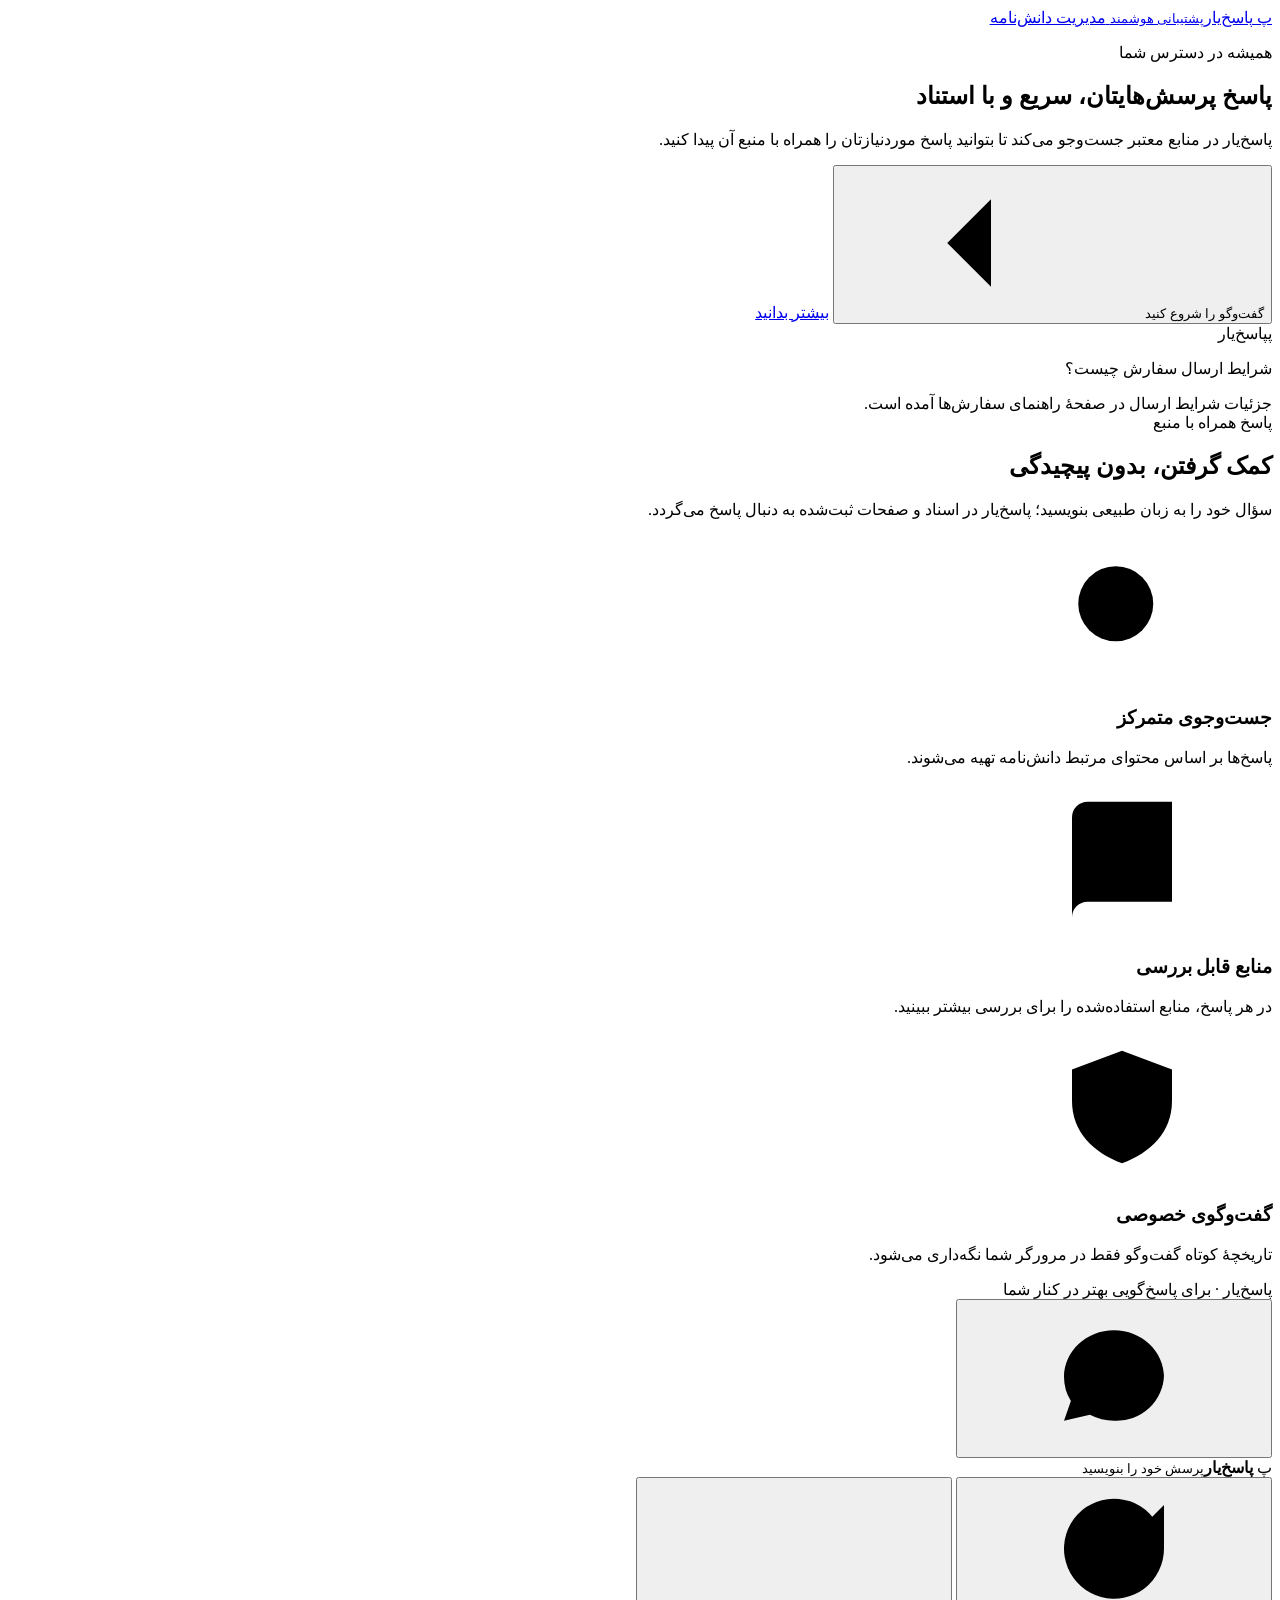
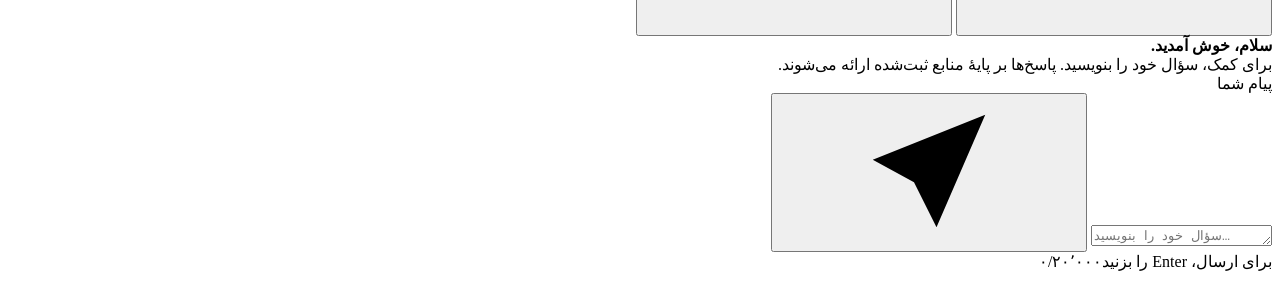
==== app/static/index.html @ f73def3a "Build customer support RAG MVP with GPT and multilingual embeddings" ====
<!doctype html>
<html lang="fa" dir="rtl">
<head>
  <meta charset="utf-8">
  <meta name="viewport" content="width=device-width, initial-scale=1">
  <meta name="theme-color" content="#13795b">
  <meta name="description" content="پاسخ‌گویی سریع و دقیق به پرسش‌های شما">
  <title>پاسخ‌یار | پشتیبانی هوشمند</title>
  <link rel="icon" href="./static/favicon.svg" type="image/svg+xml">
  <link rel="stylesheet" href="./static/styles.css">
</head>
<body>
  <div class="site-shell">
    <header class="site-header">
      <a class="brand" href="/" aria-label="صفحهٔ اصلی پاسخ‌یار">
        <span class="brand-mark" aria-hidden="true">پ</span>
        <span>پاسخ‌یار<small>پشتیبانی هوشمند</small></span>
      </a>
      <a class="header-link" href="/admin">مدیریت دانش‌نامه</a>
    </header>

    <main class="landing-main">
      <section class="hero" aria-labelledby="hero-title">
        <div class="hero-content">
          <p class="eyebrow">همیشه در دسترس شما</p>
          <h1 id="hero-title">پاسخ پرسش‌هایتان، <strong>سریع و با استناد</strong></h1>
          <p class="hero-text">پاسخ‌یار در منابع معتبر جست‌وجو می‌کند تا بتوانید پاسخ موردنیازتان را همراه با منبع آن پیدا کنید.</p>
          <div class="hero-actions">
            <button class="button button-primary" type="button" id="hero-chat-button">
              گفت‌وگو را شروع کنید
              <svg class="icon" aria-hidden="true"><use href="#icon-arrow"></use></svg>
            </button>
            <a class="button button-secondary" href="#features">بیشتر بدانید</a>
          </div>
        </div>
        <div class="hero-visual" aria-hidden="true">
          <div class="hero-orb"></div>
          <div class="ask-card">
            <div class="ask-card-header"><span class="ask-card-avatar">پ</span>پاسخ‌یار</div>
            <p class="sample-question">شرایط ارسال سفارش چیست؟</p>
            <div class="sample-answer">جزئیات شرایط ارسال در صفحهٔ راهنمای سفارش‌ها آمده است.<div class="sample-line"></div><div class="sample-line short"></div></div>
          </div>
          <span class="floating-pill">پاسخ همراه با منبع</span>
        </div>
      </section>
    </main>

    <section class="features" id="features" aria-labelledby="features-title">
      <div class="landing-main">
        <div class="section-heading">
          <h2 id="features-title">کمک گرفتن، بدون پیچیدگی</h2>
          <p>سؤال خود را به زبان طبیعی بنویسید؛ پاسخ‌یار در اسناد و صفحات ثبت‌شده به دنبال پاسخ می‌گردد.</p>
        </div>
        <div class="feature-grid">
          <article class="feature-card">
            <div class="feature-icon"><svg class="icon" aria-hidden="true"><use href="#icon-search"></use></svg></div>
            <h3>جست‌وجوی متمرکز</h3><p>پاسخ‌ها بر اساس محتوای مرتبط دانش‌نامه تهیه می‌شوند.</p>
          </article>
          <article class="feature-card">
            <div class="feature-icon"><svg class="icon" aria-hidden="true"><use href="#icon-book"></use></svg></div>
            <h3>منابع قابل بررسی</h3><p>در هر پاسخ، منابع استفاده‌شده را برای بررسی بیشتر ببینید.</p>
          </article>
          <article class="feature-card">
            <div class="feature-icon"><svg class="icon" aria-hidden="true"><use href="#icon-shield"></use></svg></div>
            <h3>گفت‌وگوی خصوصی</h3><p>تاریخچهٔ کوتاه گفت‌وگو فقط در مرورگر شما نگه‌داری می‌شود.</p>
          </article>
        </div>
      </div>
    </section>
    <footer class="site-footer">پاسخ‌یار · برای پاسخ‌گویی بهتر در کنار شما</footer>
  </div>

  <button class="chat-launcher" id="chat-launcher" type="button" aria-label="باز کردن گفت‌وگوی پشتیبانی" aria-expanded="false" aria-controls="chat-panel">
    <svg class="icon" aria-hidden="true"><use href="#icon-chat"></use></svg>
  </button>

  <section class="chat-panel" id="chat-panel" role="dialog" aria-modal="true" aria-labelledby="chat-title" aria-hidden="true">
    <header class="chat-topbar">
      <div class="chat-agent">
        <span class="chat-agent-mark" aria-hidden="true">پ</span>
        <span><strong id="chat-title">پاسخ‌یار</strong><small>پرسش خود را بنویسید</small></span>
      </div>
      <button class="button button-quiet" id="chat-reset" type="button" title="شروع گفت‌وگوی جدید" aria-label="پاک کردن گفت‌وگو و شروع مجدد">
        <svg class="icon" aria-hidden="true"><use href="#icon-reset"></use></svg>
      </button>
      <button class="button button-quiet" id="chat-close" type="button" title="بستن" aria-label="بستن گفت‌وگو">
        <svg class="icon" aria-hidden="true"><use href="#icon-close"></use></svg>
      </button>
    </header>
    <div class="chat-content">
      <div class="chat-messages" id="chat-messages" aria-live="polite" aria-relevant="additions text">
        <div class="chat-welcome" id="chat-welcome"><strong>سلام، خوش آمدید.</strong><br>برای کمک، سؤال خود را بنویسید. پاسخ‌ها بر پایهٔ منابع ثبت‌شده ارائه می‌شوند.</div>
      </div>
      <form class="chat-form" id="chat-form">
        <label class="sr-only" for="chat-input">پیام شما</label>
        <div class="chat-compose">
          <textarea id="chat-input" name="message" dir="auto" rows="1" maxlength="20000" placeholder="سؤال خود را بنویسید…" autocomplete="off"></textarea>
          <button class="chat-send" id="chat-send" type="submit" aria-label="ارسال پیام" title="ارسال پیام">
            <svg class="icon" aria-hidden="true"><use href="#icon-send"></use></svg>
          </button>
        </div>
        <div class="chat-hint"><span>برای ارسال، Enter را بزنید</span><span id="char-count">۰/۲۰٬۰۰۰</span></div>
      </form>
    </div>
  </section>

  <svg width="0" height="0" class="sr-only" aria-hidden="true" focusable="false">
    <symbol id="icon-chat" viewBox="0 0 24 24"><path d="M20 11.5a7.5 7.5 0 0 1-8 7.48 8.6 8.6 0 0 1-3.86-.95L4 19l1.1-3.15A7.34 7.34 0 0 1 4 12c0-4.14 3.58-7.5 8-7.5s8 3.36 8 7.5Z"/><path d="M8 12h.01M12 12h.01M16 12h.01"/></symbol>
    <symbol id="icon-close" viewBox="0 0 24 24"><path d="m6 6 12 12M18 6 6 18"/></symbol>
    <symbol id="icon-reset" viewBox="0 0 24 24"><path d="M20 11a8 8 0 1 1-2.34-5.66L20 8"/><path d="M20 4v4h-4"/></symbol>
    <symbol id="icon-send" viewBox="0 0 24 24"><path d="m21 3-7.8 18-3.6-7.2L3 10.2 21 3Z"/><path d="m9.5 13.8 4.2-4.2"/></symbol>
    <symbol id="icon-arrow" viewBox="0 0 24 24"><path d="M19 12H5M12 19l-7-7 7-7"/></symbol>
    <symbol id="icon-search" viewBox="0 0 24 24"><circle cx="11" cy="11" r="6"/><path d="m20 20-4.3-4.3"/></symbol>
    <symbol id="icon-book" viewBox="0 0 24 24"><path d="M4 5.5A2.5 2.5 0 0 1 6.5 3H20v16H6.5A2.5 2.5 0 0 0 4 21.5v-16Z"/><path d="M4 19h16"/></symbol>
    <symbol id="icon-shield" viewBox="0 0 24 24"><path d="M12 3 20 6v5c0 5-3.4 8.3-8 10-4.6-1.7-8-5-8-10V6l8-3Z"/><path d="m8.5 12 2.2 2.2 4.8-4.8"/></symbol>
  </svg>

  <script type="module">
    import { chatApi, ApiError } from "./static/api.js";

    const STORAGE_KEY = "basalam-rag-chat-v1";
    const MAX_STORED_MESSAGES = 20;
    const MAX_HISTORY_MESSAGES = 12;
    const panel = document.querySelector("#chat-panel");
    const launcher = document.querySelector("#chat-launcher");
    const closeButton = document.querySelector("#chat-close");
    const resetButton = document.querySelector("#chat-reset");
    const heroButton = document.querySelector("#hero-chat-button");
    const form = document.querySelector("#chat-form");
    const input = document.querySelector("#chat-input");
    const messages = document.querySelector("#chat-messages");
    const welcome = document.querySelector("#chat-welcome");
    const sendButton = document.querySelector("#chat-send");
    const charCount = document.querySelector("#char-count");
    panel.inert = true;
    let storedMessages = readMessages();
    let lastFocusedElement = null;
    let pendingMessage = null;
    let requestController = null;

    const toPersianNumber = (value) => Number(value).toLocaleString("fa-IR");
    function formatTime(iso) { return new Intl.DateTimeFormat("fa-IR", { hour: "2-digit", minute: "2-digit" }).format(new Date(iso)); }
    function readMessages() {
      try {
        const value = JSON.parse(localStorage.getItem(STORAGE_KEY) || "[]");
        return Array.isArray(value) ? value.filter(item => item && ["user", "assistant"].includes(item.role) && typeof item.content === "string").slice(-MAX_STORED_MESSAGES) : [];
      } catch { return []; }
    }
    function saveMessages() {
      try { localStorage.setItem(STORAGE_KEY, JSON.stringify(storedMessages.slice(-MAX_STORED_MESSAGES))); } catch { /* Storage availability must not prevent chatting. */ }
    }
    function scrollToEnd() { messages.scrollTop = messages.scrollHeight; }
    function createMessage(message) {
      const item = document.createElement("article");
      item.className = `message ${message.role}`;
      const bubble = document.createElement("div");
      bubble.className = "message-bubble";
      bubble.dir = "auto";
      bubble.textContent = message.content;
      item.append(bubble);
      if (message.role === "assistant" && Array.isArray(message.sources) && message.sources.length) item.append(createSources(message.sources));
      const meta = document.createElement("time");
      meta.className = "message-meta";
      meta.dateTime = message.createdAt || new Date().toISOString();
      meta.textContent = formatTime(meta.dateTime);
      item.append(meta);
      return item;
    }
    function createSources(sources) {
      const details = document.createElement("details");
      details.className = "message-sources";
      const summary = document.createElement("summary");
      summary.textContent = `منابع پاسخ (${toPersianNumber(sources.length)})`;
      const list = document.createElement("ol");
      list.className = "source-list";
      sources.slice(0, 8).forEach((source, index) => {
        const li = document.createElement("li");
        const title = String(source.title || source.source_name || `منبع ${toPersianNumber(index + 1)}`);
        if (typeof source.url === "string" && /^https?:\/\//i.test(source.url)) {
          const link = document.createElement("a");
          link.href = source.url;
          link.target = "_blank";
          link.rel = "noopener noreferrer";
          link.textContent = title;
          li.append(link);
        } else { li.textContent = title; }
        const descriptor = [source.source_type, Number.isFinite(Number(source.chunk_index)) ? `بخش ${toPersianNumber(Number(source.chunk_index) + 1)}` : null].filter(Boolean).join(" · ");
        if (descriptor) { const note = document.createElement("span"); note.textContent = ` (${descriptor})`; li.append(note); }
        list.append(li);
      });
      details.append(summary, list);
      return details;
    }
    function renderSavedMessages() {
      welcome.hidden = storedMessages.length > 0;
      storedMessages.forEach(message => messages.append(createMessage(message)));
      scrollToEnd();
    }
    function setOpen(open) {
      if (open) {
        lastFocusedElement = document.activeElement;
        panel.classList.add("is-open"); panel.setAttribute("aria-hidden", "false"); launcher.dataset.open = "true";
        panel.inert = false; document.body.classList.add("chat-is-open");
        launcher.setAttribute("aria-expanded", "true"); launcher.setAttribute("aria-label", "بستن گفت‌وگوی پشتیبانی");
        window.setTimeout(() => input.focus(), 100);
      } else {
        panel.classList.remove("is-open"); panel.setAttribute("aria-hidden", "true"); launcher.dataset.open = "false";
        panel.inert = true; document.body.classList.remove("chat-is-open");
        launcher.setAttribute("aria-expanded", "false"); launcher.setAttribute("aria-label", "باز کردن گفت‌وگوی پشتیبانی");
        if (lastFocusedElement instanceof HTMLElement) lastFocusedElement.focus(); else launcher.focus();
      }
    }
    function setBusy(busy) {
      input.disabled = busy; sendButton.disabled = busy; resetButton.disabled = busy;
      form.setAttribute("aria-busy", String(busy));
    }
    function showLoading() {
      const node = document.createElement("div"); node.className = "chat-loading"; node.id = "chat-loading";
      const text = document.createElement("span"); text.textContent = "در حال یافتن پاسخ";
      const dots = document.createElement("span"); dots.className = "loading-dots"; dots.setAttribute("aria-hidden", "true");
      dots.append(document.createElement("span"), document.createElement("span"), document.createElement("span"));
      node.append(text, dots); messages.append(node); scrollToEnd();
    }
    function clearTransient() { document.querySelector("#chat-loading")?.remove(); document.querySelector("#chat-error")?.remove(); }
    function showError(text) {
      const node = document.createElement("div"); node.id = "chat-error"; node.className = "chat-error"; node.setAttribute("role", "alert");
      const label = document.createElement("span"); label.textContent = text;
      const retry = document.createElement("button"); retry.className = "button"; retry.type = "button"; retry.textContent = "تلاش مجدد";
      retry.addEventListener("click", () => { if (pendingMessage) sendMessage(pendingMessage); });
      node.append(label, retry); messages.append(node); scrollToEnd();
    }
    function resizeInput() { input.style.height = "auto"; input.style.height = `${Math.min(input.scrollHeight, 115)}px`; }
    function updateCharCount() { charCount.textContent = `${toPersianNumber(input.value.length)}/۲۰٬۰۰۰`; }
    async function sendMessage(rawMessage) {
      const message = rawMessage.trim();
      if (!message || requestController) return;
      clearTransient(); pendingMessage = message; requestController = new AbortController(); setBusy(true);
      const userEntry = { role: "user", content: message, createdAt: new Date().toISOString() };
      storedMessages.push(userEntry); storedMessages = storedMessages.slice(-MAX_STORED_MESSAGES); saveMessages();
      welcome.hidden = true; messages.append(createMessage(userEntry)); input.value = ""; resizeInput(); updateCharCount(); showLoading();
      const history = storedMessages.slice(0, -1).slice(-MAX_HISTORY_MESSAGES).map(({ role, content }) => ({ role, content }));
      try {
        const response = await chatApi(message, history, requestController.signal);
        clearTransient();
        const answer = typeof response?.answer === "string" ? response.answer : "پاسخی از سرویس دریافت نشد.";
        const sources = Array.isArray(response?.sources) ? response.sources.map(source => ({ id: source?.id, document_id: source?.document_id, title: source?.title, source_name: source?.source_name, source_type: source?.source_type, url: source?.url, chunk_index: source?.chunk_index })) : [];
        const assistantEntry = { role: "assistant", content: answer, sources, createdAt: new Date().toISOString() };
        storedMessages.push(assistantEntry); storedMessages = storedMessages.slice(-MAX_STORED_MESSAGES); saveMessages(); messages.append(createMessage(assistantEntry)); scrollToEnd(); pendingMessage = null;
      } catch (error) {
        clearTransient();
        if (error?.name !== "AbortError") showError(error instanceof ApiError ? error.message : "مشکلی پیش آمد. لطفاً دوباره تلاش کنید.");
      } finally { requestController = null; setBusy(false); input.focus(); }
    }
    launcher.addEventListener("click", () => setOpen(!panel.classList.contains("is-open")));
    closeButton.addEventListener("click", () => setOpen(false));
    heroButton.addEventListener("click", () => setOpen(true));
    resetButton.addEventListener("click", () => {
      if (!window.confirm("گفت‌وگوی فعلی پاک شود؟")) return;
      requestController?.abort(); storedMessages = []; pendingMessage = null; saveMessages();
      [...messages.children].forEach(child => { if (child !== welcome) child.remove(); }); welcome.hidden = false; input.focus();
    });
    form.addEventListener("submit", event => { event.preventDefault(); sendMessage(input.value); });
    input.addEventListener("input", () => { resizeInput(); updateCharCount(); });
    input.addEventListener("keydown", event => { if (event.key === "Enter" && !event.shiftKey) { event.preventDefault(); form.requestSubmit(); } });
    document.addEventListener("keydown", event => {
      if (event.key === "Escape" && panel.classList.contains("is-open")) { event.preventDefault(); setOpen(false); }
      if (event.key === "Tab" && panel.classList.contains("is-open")) {
        const focusable = [...panel.querySelectorAll('button:not([disabled]), textarea:not([disabled]), [href], summary')].filter(el => !el.hidden);
        if (!focusable.length) return;
        const first = focusable[0], last = focusable[focusable.length - 1];
        if (event.shiftKey && document.activeElement === first) { event.preventDefault(); last.focus(); }
        else if (!event.shiftKey && document.activeElement === last) { event.preventDefault(); first.focus(); }
      }
    });
    renderSavedMessages(); resizeInput(); updateCharCount();
  </script>
</body>
</html>
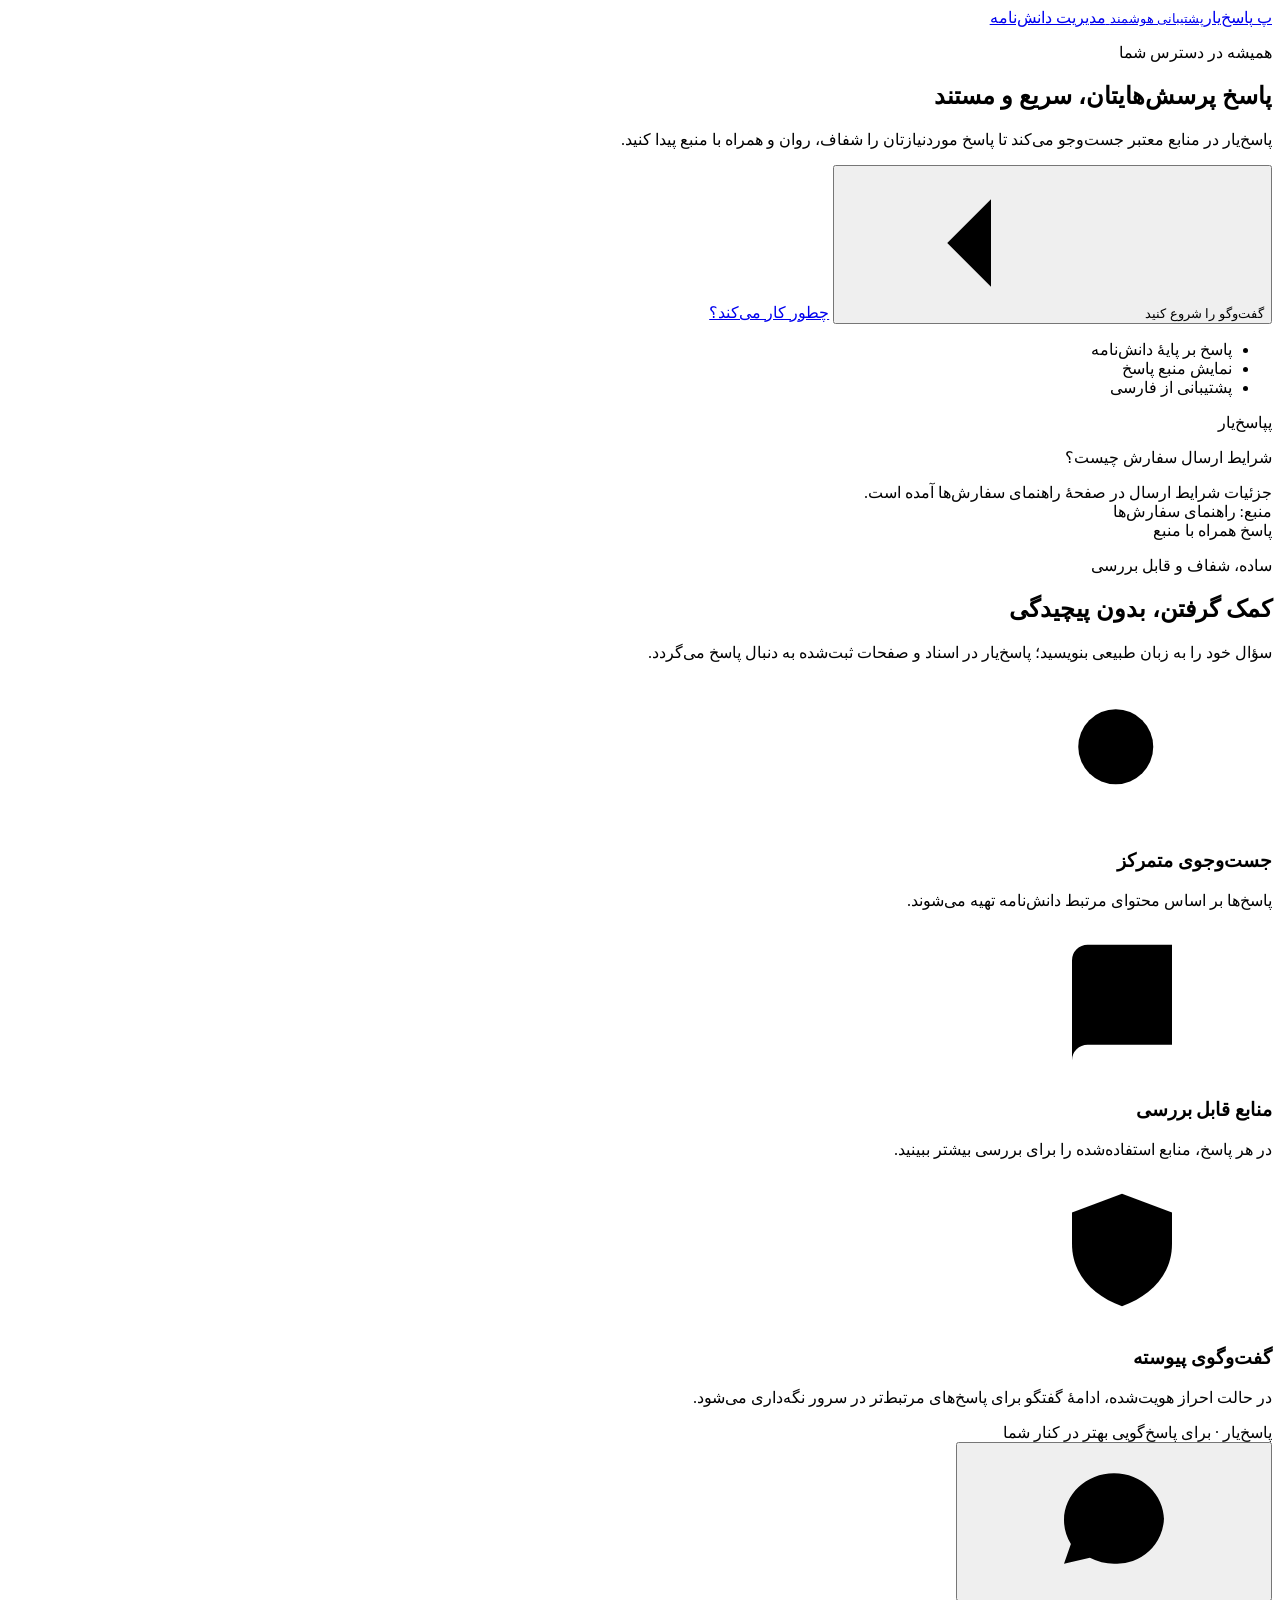
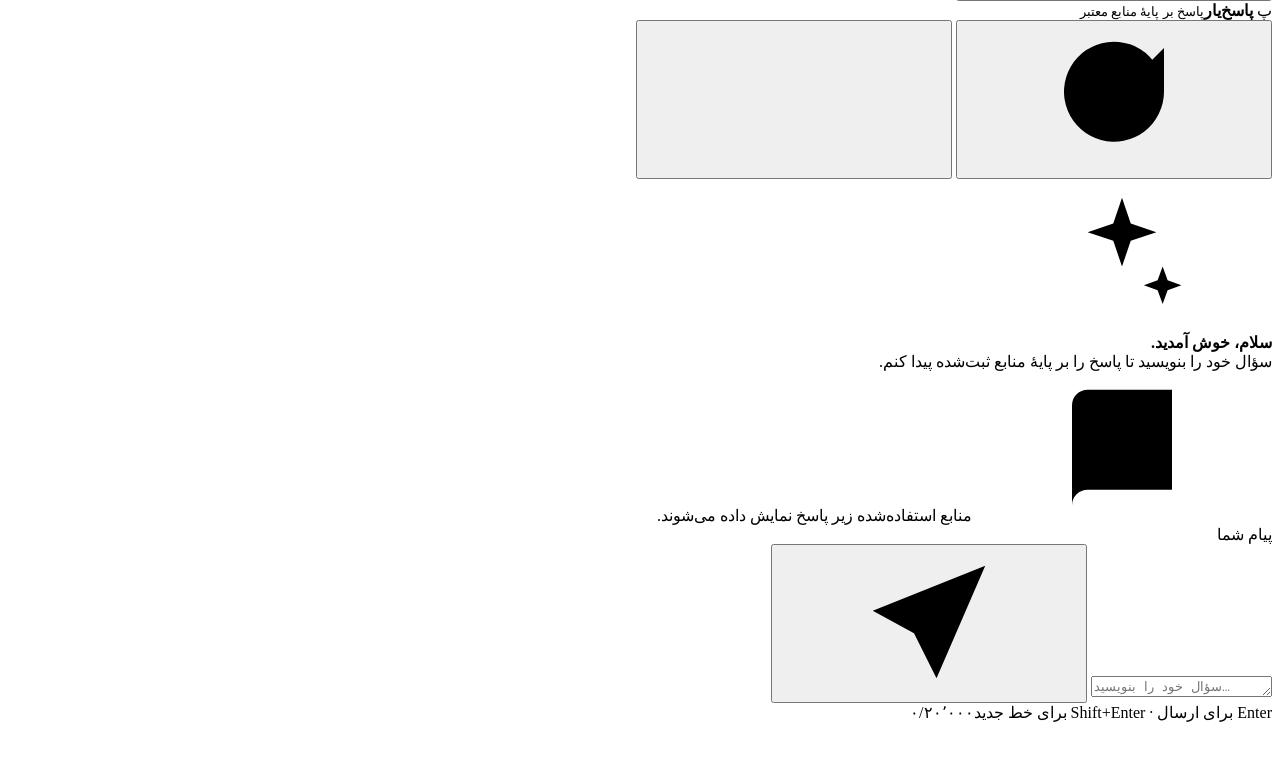
==== commit 5b1c0917: "Update Persian frontend with authenticated conversations and polished UI" ====
--- a/app/static/index.html
+++ b/app/static/index.html
@@ -2,8 +2,8 @@
 <html lang="fa" dir="rtl">
 <head>
   <meta charset="utf-8">
-  <meta name="viewport" content="width=device-width, initial-scale=1">
-  <meta name="theme-color" content="#13795b">
+  <meta name="viewport" content="width=device-width, initial-scale=1, viewport-fit=cover">
+  <meta name="theme-color" content="#0b6b50">
   <meta name="description" content="پاسخ‌گویی سریع و دقیق به پرسش‌های شما">
   <title>پاسخ‌یار | پشتیبانی هوشمند</title>
   <link rel="icon" href="./static/favicon.svg" type="image/svg+xml">
@@ -22,23 +22,29 @@
     <main class="landing-main">
       <section class="hero" aria-labelledby="hero-title">
         <div class="hero-content">
-          <p class="eyebrow">همیشه در دسترس شما</p>
-          <h1 id="hero-title">پاسخ پرسش‌هایتان، <strong>سریع و با استناد</strong></h1>
-          <p class="hero-text">پاسخ‌یار در منابع معتبر جست‌وجو می‌کند تا بتوانید پاسخ موردنیازتان را همراه با منبع آن پیدا کنید.</p>
+          <p class="eyebrow"><span aria-hidden="true"></span>همیشه در دسترس شما</p>
+          <h1 id="hero-title">پاسخ پرسش‌هایتان، <strong>سریع و مستند</strong></h1>
+          <p class="hero-text">پاسخ‌یار در منابع معتبر جست‌وجو می‌کند تا پاسخ موردنیازتان را شفاف، روان و همراه با منبع پیدا کنید.</p>
           <div class="hero-actions">
             <button class="button button-primary" type="button" id="hero-chat-button">
               گفت‌وگو را شروع کنید
               <svg class="icon" aria-hidden="true"><use href="#icon-arrow"></use></svg>
             </button>
-            <a class="button button-secondary" href="#features">بیشتر بدانید</a>
+            <a class="button button-secondary" href="#features">چطور کار می‌کند؟</a>
           </div>
+          <ul class="hero-trust" aria-label="ویژگی‌های پاسخ‌یار">
+            <li>پاسخ بر پایهٔ دانش‌نامه</li>
+            <li>نمایش منبع پاسخ</li>
+            <li>پشتیبانی از فارسی</li>
+          </ul>
         </div>
         <div class="hero-visual" aria-hidden="true">
           <div class="hero-orb"></div>
           <div class="ask-card">
-            <div class="ask-card-header"><span class="ask-card-avatar">پ</span>پاسخ‌یار</div>
+            <div class="ask-card-header"><span class="ask-card-avatar">پ</span>پاسخ‌یار <span class="online-dot"></span></div>
             <p class="sample-question">شرایط ارسال سفارش چیست؟</p>
             <div class="sample-answer">جزئیات شرایط ارسال در صفحهٔ راهنمای سفارش‌ها آمده است.<div class="sample-line"></div><div class="sample-line short"></div></div>
+            <div class="sample-source">منبع: راهنمای سفارش‌ها</div>
           </div>
           <span class="floating-pill">پاسخ همراه با منبع</span>
         </div>
@@ -48,6 +54,7 @@
     <section class="features" id="features" aria-labelledby="features-title">
       <div class="landing-main">
         <div class="section-heading">
+          <p class="eyebrow">ساده، شفاف و قابل بررسی</p>
           <h2 id="features-title">کمک گرفتن، بدون پیچیدگی</h2>
           <p>سؤال خود را به زبان طبیعی بنویسید؛ پاسخ‌یار در اسناد و صفحات ثبت‌شده به دنبال پاسخ می‌گردد.</p>
         </div>
@@ -56,13 +63,13 @@
             <div class="feature-icon"><svg class="icon" aria-hidden="true"><use href="#icon-search"></use></svg></div>
             <h3>جست‌وجوی متمرکز</h3><p>پاسخ‌ها بر اساس محتوای مرتبط دانش‌نامه تهیه می‌شوند.</p>
           </article>
-          <article class="feature-card">
+          <article class="feature-card featured">
             <div class="feature-icon"><svg class="icon" aria-hidden="true"><use href="#icon-book"></use></svg></div>
             <h3>منابع قابل بررسی</h3><p>در هر پاسخ، منابع استفاده‌شده را برای بررسی بیشتر ببینید.</p>
           </article>
           <article class="feature-card">
             <div class="feature-icon"><svg class="icon" aria-hidden="true"><use href="#icon-shield"></use></svg></div>
-            <h3>گفت‌وگوی خصوصی</h3><p>تاریخچهٔ کوتاه گفت‌وگو فقط در مرورگر شما نگه‌داری می‌شود.</p>
+            <h3>گفت‌وگوی پیوسته</h3><p>در حالت احراز هویت‌شده، ادامهٔ گفتگو برای پاسخ‌های مرتبط‌تر در سرور نگه‌داری می‌شود.</p>
           </article>
         </div>
       </div>
@@ -72,15 +79,16 @@
 
   <button class="chat-launcher" id="chat-launcher" type="button" aria-label="باز کردن گفت‌وگوی پشتیبانی" aria-expanded="false" aria-controls="chat-panel">
     <svg class="icon" aria-hidden="true"><use href="#icon-chat"></use></svg>
+    <span class="launcher-pulse" aria-hidden="true"></span>
   </button>
 
   <section class="chat-panel" id="chat-panel" role="dialog" aria-modal="true" aria-labelledby="chat-title" aria-hidden="true">
     <header class="chat-topbar">
       <div class="chat-agent">
-        <span class="chat-agent-mark" aria-hidden="true">پ</span>
-        <span><strong id="chat-title">پاسخ‌یار</strong><small>پرسش خود را بنویسید</small></span>
+        <span class="chat-agent-mark" aria-hidden="true">پ<span></span></span>
+        <span><strong id="chat-title">پاسخ‌یار</strong><small>پاسخ بر پایهٔ منابع معتبر</small></span>
       </div>
-      <button class="button button-quiet" id="chat-reset" type="button" title="شروع گفت‌وگوی جدید" aria-label="پاک کردن گفت‌وگو و شروع مجدد">
+      <button class="button button-quiet" id="chat-reset" type="button" title="شروع گفت‌وگوی تازه" aria-label="شروع گفت‌وگوی تازه">
         <svg class="icon" aria-hidden="true"><use href="#icon-reset"></use></svg>
       </button>
       <button class="button button-quiet" id="chat-close" type="button" title="بستن" aria-label="بستن گفت‌وگو">
@@ -88,21 +96,26 @@
       </button>
     </header>
     <div class="chat-content">
-      <div class="chat-messages" id="chat-messages" aria-live="polite" aria-relevant="additions text">
-        <div class="chat-welcome" id="chat-welcome"><strong>سلام، خوش آمدید.</strong><br>برای کمک، سؤال خود را بنویسید. پاسخ‌ها بر پایهٔ منابع ثبت‌شده ارائه می‌شوند.</div>
+      <div class="chat-messages" id="chat-messages" role="log" aria-live="polite" aria-relevant="additions">
+        <div class="chat-welcome" id="chat-welcome">
+          <div class="welcome-mark" aria-hidden="true"><svg class="icon"><use href="#icon-spark"></use></svg></div>
+          <div class="chat-welcome-copy"><strong>سلام، خوش آمدید.</strong><br>سؤال خود را بنویسید تا پاسخ را بر پایهٔ منابع ثبت‌شده پیدا کنم.</div>
+          <div class="welcome-note"><svg class="icon" aria-hidden="true"><use href="#icon-book"></use></svg>منابع استفاده‌شده زیر پاسخ نمایش داده می‌شوند.</div>
+        </div>
       </div>
       <form class="chat-form" id="chat-form">
         <label class="sr-only" for="chat-input">پیام شما</label>
         <div class="chat-compose">
-          <textarea id="chat-input" name="message" dir="auto" rows="1" maxlength="20000" placeholder="سؤال خود را بنویسید…" autocomplete="off"></textarea>
+          <textarea id="chat-input" name="message" dir="auto" rows="1" maxlength="20000" placeholder="سؤال خود را بنویسید…" autocomplete="off" enterkeyhint="send"></textarea>
           <button class="chat-send" id="chat-send" type="submit" aria-label="ارسال پیام" title="ارسال پیام">
             <svg class="icon" aria-hidden="true"><use href="#icon-send"></use></svg>
           </button>
         </div>
-        <div class="chat-hint"><span>برای ارسال، Enter را بزنید</span><span id="char-count">۰/۲۰٬۰۰۰</span></div>
+        <div class="chat-hint"><span>Enter برای ارسال · Shift+Enter برای خط جدید</span><span id="char-count">۰/۲۰٬۰۰۰</span></div>
       </form>
     </div>
   </section>
+  <p class="sr-only" id="chat-status" role="status" aria-live="polite" aria-atomic="true"></p>
 
   <svg width="0" height="0" class="sr-only" aria-hidden="true" focusable="false">
     <symbol id="icon-chat" viewBox="0 0 24 24"><path d="M20 11.5a7.5 7.5 0 0 1-8 7.48 8.6 8.6 0 0 1-3.86-.95L4 19l1.1-3.15A7.34 7.34 0 0 1 4 12c0-4.14 3.58-7.5 8-7.5s8 3.36 8 7.5Z"/><path d="M8 12h.01M12 12h.01M16 12h.01"/></symbol>
@@ -113,166 +126,9 @@
     <symbol id="icon-search" viewBox="0 0 24 24"><circle cx="11" cy="11" r="6"/><path d="m20 20-4.3-4.3"/></symbol>
     <symbol id="icon-book" viewBox="0 0 24 24"><path d="M4 5.5A2.5 2.5 0 0 1 6.5 3H20v16H6.5A2.5 2.5 0 0 0 4 21.5v-16Z"/><path d="M4 19h16"/></symbol>
     <symbol id="icon-shield" viewBox="0 0 24 24"><path d="M12 3 20 6v5c0 5-3.4 8.3-8 10-4.6-1.7-8-5-8-10V6l8-3Z"/><path d="m8.5 12 2.2 2.2 4.8-4.8"/></symbol>
+    <symbol id="icon-spark" viewBox="0 0 24 24"><path d="m12 3 1.4 4.1L17.5 8.5l-4.1 1.4L12 14l-1.4-4.1-4.1-1.4 4.1-1.4L12 3Z"/><path d="m18.5 14 .8 2.2 2.2.8-2.2.8-.8 2.2-.8-2.2-2.2-.8 2.2-.8.8-2.2Z"/></symbol>
   </svg>
 
-  <script type="module">
-    import { chatApi, ApiError } from "./static/api.js";
-
-    const STORAGE_KEY = "basalam-rag-chat-v1";
-    const MAX_STORED_MESSAGES = 20;
-    const MAX_HISTORY_MESSAGES = 12;
-    const panel = document.querySelector("#chat-panel");
-    const launcher = document.querySelector("#chat-launcher");
-    const closeButton = document.querySelector("#chat-close");
-    const resetButton = document.querySelector("#chat-reset");
-    const heroButton = document.querySelector("#hero-chat-button");
-    const form = document.querySelector("#chat-form");
-    const input = document.querySelector("#chat-input");
-    const messages = document.querySelector("#chat-messages");
-    const welcome = document.querySelector("#chat-welcome");
-    const sendButton = document.querySelector("#chat-send");
-    const charCount = document.querySelector("#char-count");
-    panel.inert = true;
-    let storedMessages = readMessages();
-    let lastFocusedElement = null;
-    let pendingMessage = null;
-    let requestController = null;
-
-    const toPersianNumber = (value) => Number(value).toLocaleString("fa-IR");
-    function formatTime(iso) { return new Intl.DateTimeFormat("fa-IR", { hour: "2-digit", minute: "2-digit" }).format(new Date(iso)); }
-    function readMessages() {
-      try {
-        const value = JSON.parse(localStorage.getItem(STORAGE_KEY) || "[]");
-        return Array.isArray(value) ? value.filter(item => item && ["user", "assistant"].includes(item.role) && typeof item.content === "string").slice(-MAX_STORED_MESSAGES) : [];
-      } catch { return []; }
-    }
-    function saveMessages() {
-      try { localStorage.setItem(STORAGE_KEY, JSON.stringify(storedMessages.slice(-MAX_STORED_MESSAGES))); } catch { /* Storage availability must not prevent chatting. */ }
-    }
-    function scrollToEnd() { messages.scrollTop = messages.scrollHeight; }
-    function createMessage(message) {
-      const item = document.createElement("article");
-      item.className = `message ${message.role}`;
-      const bubble = document.createElement("div");
-      bubble.className = "message-bubble";
-      bubble.dir = "auto";
-      bubble.textContent = message.content;
-      item.append(bubble);
-      if (message.role === "assistant" && Array.isArray(message.sources) && message.sources.length) item.append(createSources(message.sources));
-      const meta = document.createElement("time");
-      meta.className = "message-meta";
-      meta.dateTime = message.createdAt || new Date().toISOString();
-      meta.textContent = formatTime(meta.dateTime);
-      item.append(meta);
-      return item;
-    }
-    function createSources(sources) {
-      const details = document.createElement("details");
-      details.className = "message-sources";
-      const summary = document.createElement("summary");
-      summary.textContent = `منابع پاسخ (${toPersianNumber(sources.length)})`;
-      const list = document.createElement("ol");
-      list.className = "source-list";
-      sources.slice(0, 8).forEach((source, index) => {
-        const li = document.createElement("li");
-        const title = String(source.title || source.source_name || `منبع ${toPersianNumber(index + 1)}`);
-        if (typeof source.url === "string" && /^https?:\/\//i.test(source.url)) {
-          const link = document.createElement("a");
-          link.href = source.url;
-          link.target = "_blank";
-          link.rel = "noopener noreferrer";
-          link.textContent = title;
-          li.append(link);
-        } else { li.textContent = title; }
-        const descriptor = [source.source_type, Number.isFinite(Number(source.chunk_index)) ? `بخش ${toPersianNumber(Number(source.chunk_index) + 1)}` : null].filter(Boolean).join(" · ");
-        if (descriptor) { const note = document.createElement("span"); note.textContent = ` (${descriptor})`; li.append(note); }
-        list.append(li);
-      });
-      details.append(summary, list);
-      return details;
-    }
-    function renderSavedMessages() {
-      welcome.hidden = storedMessages.length > 0;
-      storedMessages.forEach(message => messages.append(createMessage(message)));
-      scrollToEnd();
-    }
-    function setOpen(open) {
-      if (open) {
-        lastFocusedElement = document.activeElement;
-        panel.classList.add("is-open"); panel.setAttribute("aria-hidden", "false"); launcher.dataset.open = "true";
-        panel.inert = false; document.body.classList.add("chat-is-open");
-        launcher.setAttribute("aria-expanded", "true"); launcher.setAttribute("aria-label", "بستن گفت‌وگوی پشتیبانی");
-        window.setTimeout(() => input.focus(), 100);
-      } else {
-        panel.classList.remove("is-open"); panel.setAttribute("aria-hidden", "true"); launcher.dataset.open = "false";
-        panel.inert = true; document.body.classList.remove("chat-is-open");
-        launcher.setAttribute("aria-expanded", "false"); launcher.setAttribute("aria-label", "باز کردن گفت‌وگوی پشتیبانی");
-        if (lastFocusedElement instanceof HTMLElement) lastFocusedElement.focus(); else launcher.focus();
-      }
-    }
-    function setBusy(busy) {
-      input.disabled = busy; sendButton.disabled = busy; resetButton.disabled = busy;
-      form.setAttribute("aria-busy", String(busy));
-    }
-    function showLoading() {
-      const node = document.createElement("div"); node.className = "chat-loading"; node.id = "chat-loading";
-      const text = document.createElement("span"); text.textContent = "در حال یافتن پاسخ";
-      const dots = document.createElement("span"); dots.className = "loading-dots"; dots.setAttribute("aria-hidden", "true");
-      dots.append(document.createElement("span"), document.createElement("span"), document.createElement("span"));
-      node.append(text, dots); messages.append(node); scrollToEnd();
-    }
-    function clearTransient() { document.querySelector("#chat-loading")?.remove(); document.querySelector("#chat-error")?.remove(); }
-    function showError(text) {
-      const node = document.createElement("div"); node.id = "chat-error"; node.className = "chat-error"; node.setAttribute("role", "alert");
-      const label = document.createElement("span"); label.textContent = text;
-      const retry = document.createElement("button"); retry.className = "button"; retry.type = "button"; retry.textContent = "تلاش مجدد";
-      retry.addEventListener("click", () => { if (pendingMessage) sendMessage(pendingMessage); });
-      node.append(label, retry); messages.append(node); scrollToEnd();
-    }
-    function resizeInput() { input.style.height = "auto"; input.style.height = `${Math.min(input.scrollHeight, 115)}px`; }
-    function updateCharCount() { charCount.textContent = `${toPersianNumber(input.value.length)}/۲۰٬۰۰۰`; }
-    async function sendMessage(rawMessage) {
-      const message = rawMessage.trim();
-      if (!message || requestController) return;
-      clearTransient(); pendingMessage = message; requestController = new AbortController(); setBusy(true);
-      const userEntry = { role: "user", content: message, createdAt: new Date().toISOString() };
-      storedMessages.push(userEntry); storedMessages = storedMessages.slice(-MAX_STORED_MESSAGES); saveMessages();
-      welcome.hidden = true; messages.append(createMessage(userEntry)); input.value = ""; resizeInput(); updateCharCount(); showLoading();
-      const history = storedMessages.slice(0, -1).slice(-MAX_HISTORY_MESSAGES).map(({ role, content }) => ({ role, content }));
-      try {
-        const response = await chatApi(message, history, requestController.signal);
-        clearTransient();
-        const answer = typeof response?.answer === "string" ? response.answer : "پاسخی از سرویس دریافت نشد.";
-        const sources = Array.isArray(response?.sources) ? response.sources.map(source => ({ id: source?.id, document_id: source?.document_id, title: source?.title, source_name: source?.source_name, source_type: source?.source_type, url: source?.url, chunk_index: source?.chunk_index })) : [];
-        const assistantEntry = { role: "assistant", content: answer, sources, createdAt: new Date().toISOString() };
-        storedMessages.push(assistantEntry); storedMessages = storedMessages.slice(-MAX_STORED_MESSAGES); saveMessages(); messages.append(createMessage(assistantEntry)); scrollToEnd(); pendingMessage = null;
-      } catch (error) {
-        clearTransient();
-        if (error?.name !== "AbortError") showError(error instanceof ApiError ? error.message : "مشکلی پیش آمد. لطفاً دوباره تلاش کنید.");
-      } finally { requestController = null; setBusy(false); input.focus(); }
-    }
-    launcher.addEventListener("click", () => setOpen(!panel.classList.contains("is-open")));
-    closeButton.addEventListener("click", () => setOpen(false));
-    heroButton.addEventListener("click", () => setOpen(true));
-    resetButton.addEventListener("click", () => {
-      if (!window.confirm("گفت‌وگوی فعلی پاک شود؟")) return;
-      requestController?.abort(); storedMessages = []; pendingMessage = null; saveMessages();
-      [...messages.children].forEach(child => { if (child !== welcome) child.remove(); }); welcome.hidden = false; input.focus();
-    });
-    form.addEventListener("submit", event => { event.preventDefault(); sendMessage(input.value); });
-    input.addEventListener("input", () => { resizeInput(); updateCharCount(); });
-    input.addEventListener("keydown", event => { if (event.key === "Enter" && !event.shiftKey) { event.preventDefault(); form.requestSubmit(); } });
-    document.addEventListener("keydown", event => {
-      if (event.key === "Escape" && panel.classList.contains("is-open")) { event.preventDefault(); setOpen(false); }
-      if (event.key === "Tab" && panel.classList.contains("is-open")) {
-        const focusable = [...panel.querySelectorAll('button:not([disabled]), textarea:not([disabled]), [href], summary')].filter(el => !el.hidden);
-        if (!focusable.length) return;
-        const first = focusable[0], last = focusable[focusable.length - 1];
-        if (event.shiftKey && document.activeElement === first) { event.preventDefault(); last.focus(); }
-        else if (!event.shiftKey && document.activeElement === last) { event.preventDefault(); first.focus(); }
-      }
-    });
-    renderSavedMessages(); resizeInput(); updateCharCount();
-  </script>
+  <script type="module" src="./static/widget.js"></script>
 </body>
 </html>
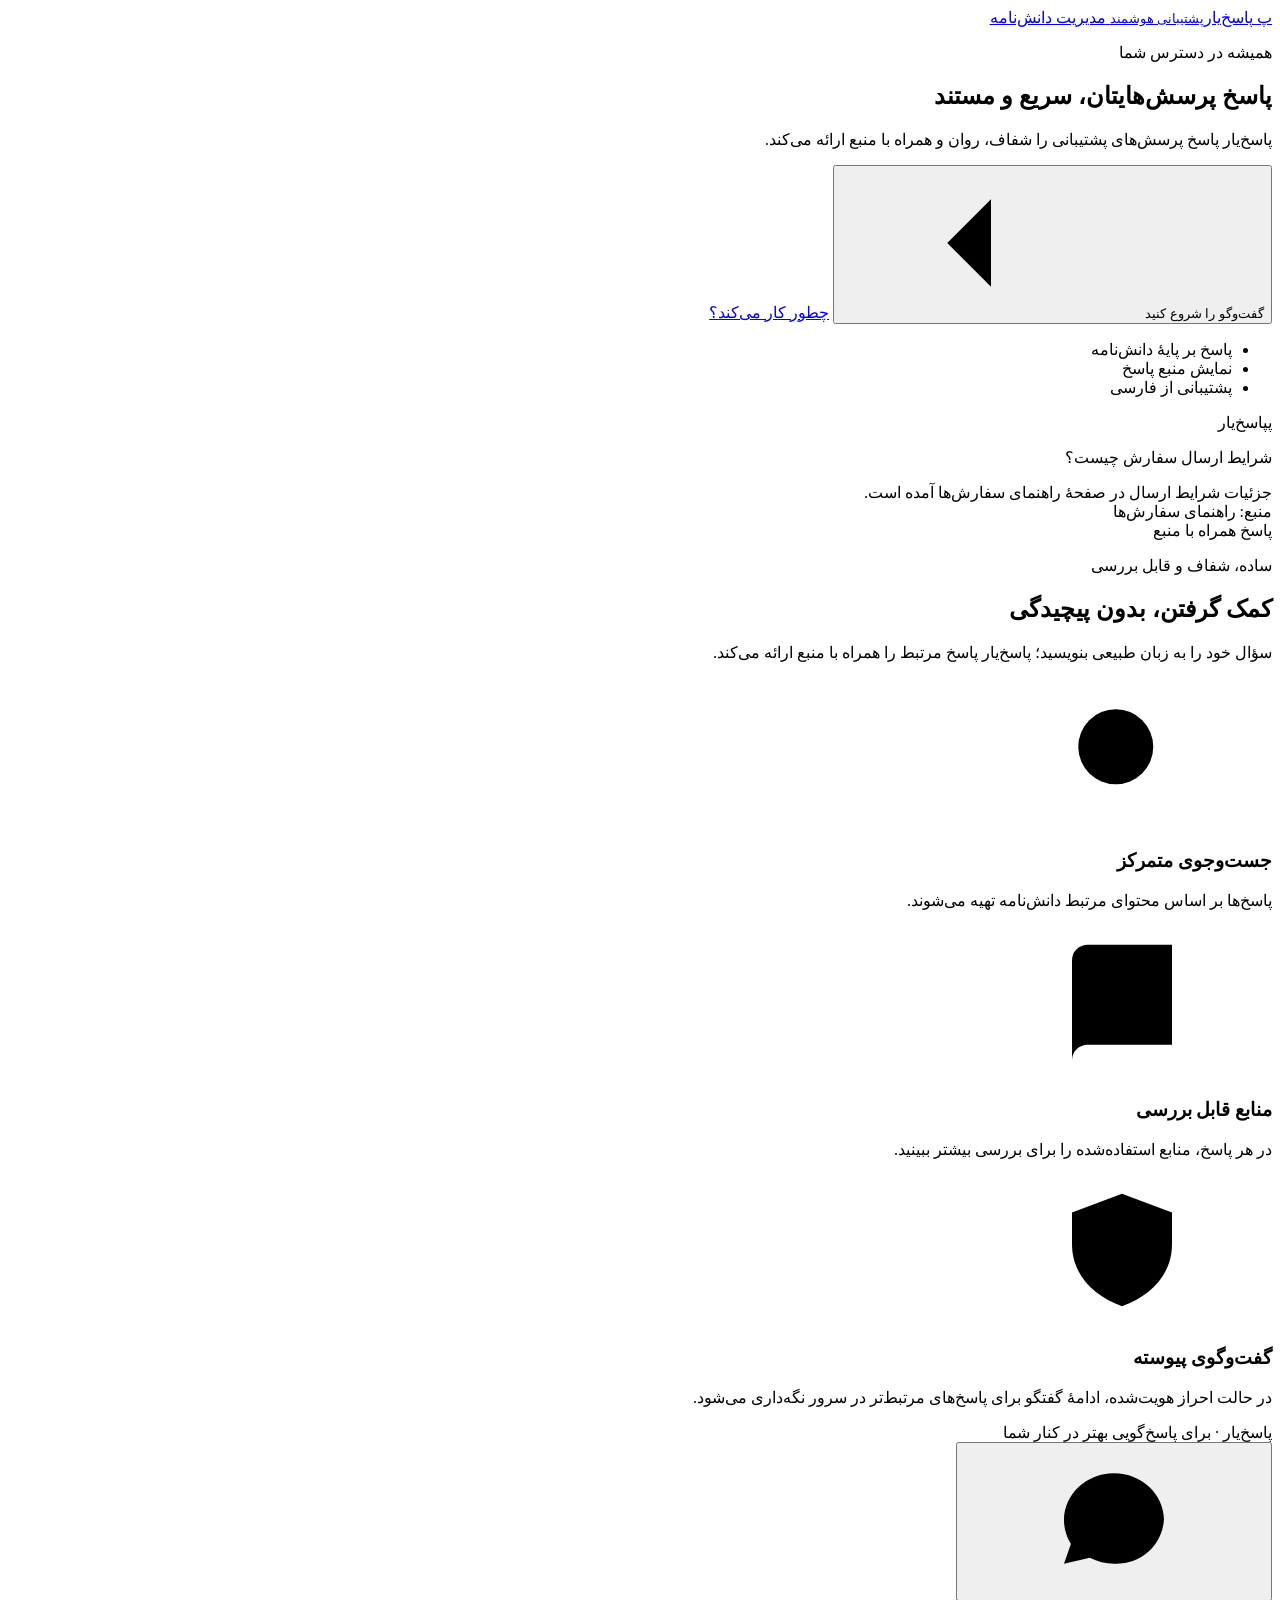
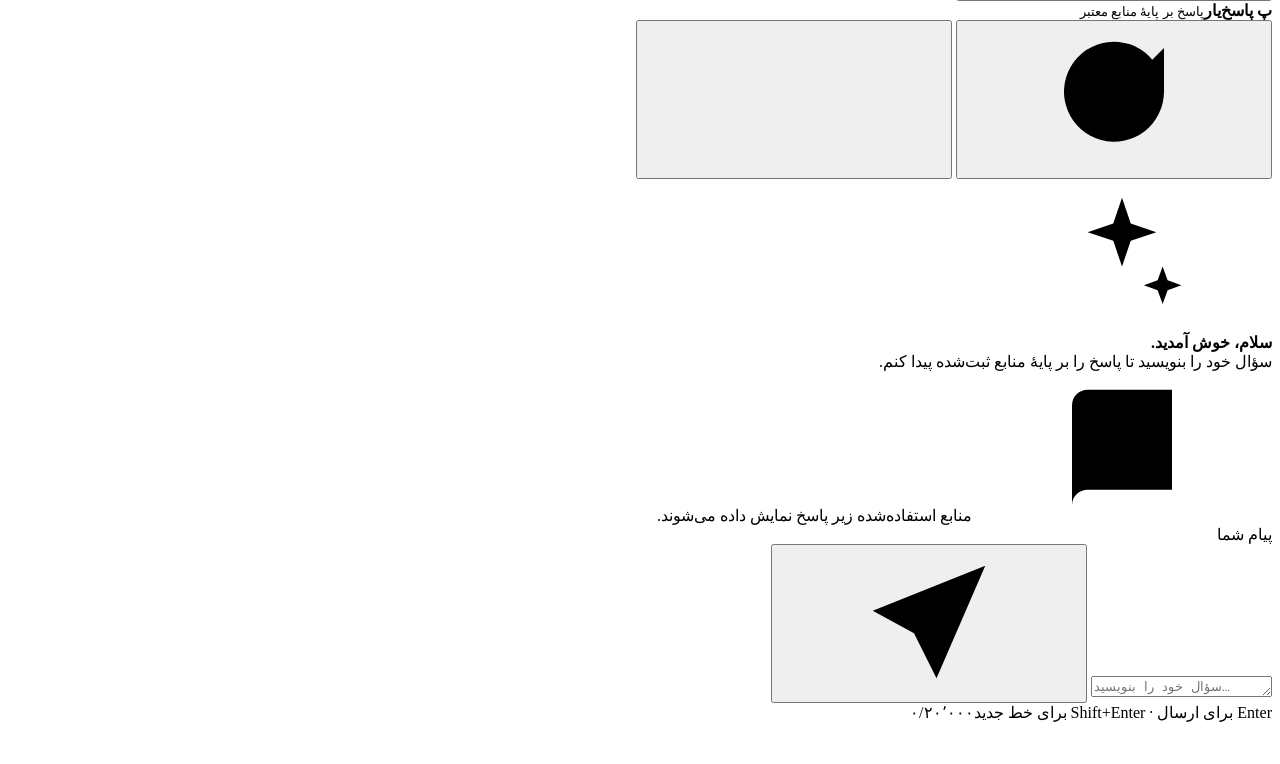
==== commit 9418eaeb: "Add persistent local chat tracking and redesign admin dashboard" ====
--- a/app/static/index.html
+++ b/app/static/index.html
@@ -12,9 +12,9 @@
 <body>
   <div class="site-shell">
     <header class="site-header">
-      <a class="brand" href="/" aria-label="صفحهٔ اصلی پاسخ‌یار">
-        <span class="brand-mark" aria-hidden="true">پ</span>
-        <span>پاسخ‌یار<small>پشتیبانی هوشمند</small></span>
+      <a class="brand" href="/" id="site-brand" aria-label="صفحهٔ اصلی پاسخ‌یار">
+        <span class="brand-mark" data-brand-mark aria-hidden="true">پ</span>
+        <span><span id="site-brand-name">پاسخ‌یار</span><small id="site-brand-company">پشتیبانی هوشمند</small></span>
       </a>
       <a class="header-link" href="/admin">مدیریت دانش‌نامه</a>
     </header>
@@ -24,7 +24,7 @@
         <div class="hero-content">
           <p class="eyebrow"><span aria-hidden="true"></span>همیشه در دسترس شما</p>
           <h1 id="hero-title">پاسخ پرسش‌هایتان، <strong>سریع و مستند</strong></h1>
-          <p class="hero-text">پاسخ‌یار در منابع معتبر جست‌وجو می‌کند تا پاسخ موردنیازتان را شفاف، روان و همراه با منبع پیدا کنید.</p>
+          <p class="hero-text"><span id="hero-assistant-name">پاسخ‌یار</span> پاسخ پرسش‌های پشتیبانی را شفاف، روان و همراه با منبع ارائه می‌کند.</p>
           <div class="hero-actions">
             <button class="button button-primary" type="button" id="hero-chat-button">
               گفت‌وگو را شروع کنید
@@ -41,7 +41,7 @@
         <div class="hero-visual" aria-hidden="true">
           <div class="hero-orb"></div>
           <div class="ask-card">
-            <div class="ask-card-header"><span class="ask-card-avatar">پ</span>پاسخ‌یار <span class="online-dot"></span></div>
+            <div class="ask-card-header"><span class="ask-card-avatar" data-brand-mark>پ</span><span id="sample-assistant-name">پاسخ‌یار</span><span class="online-dot"></span></div>
             <p class="sample-question">شرایط ارسال سفارش چیست؟</p>
             <div class="sample-answer">جزئیات شرایط ارسال در صفحهٔ راهنمای سفارش‌ها آمده است.<div class="sample-line"></div><div class="sample-line short"></div></div>
             <div class="sample-source">منبع: راهنمای سفارش‌ها</div>
@@ -56,7 +56,7 @@
         <div class="section-heading">
           <p class="eyebrow">ساده، شفاف و قابل بررسی</p>
           <h2 id="features-title">کمک گرفتن، بدون پیچیدگی</h2>
-          <p>سؤال خود را به زبان طبیعی بنویسید؛ پاسخ‌یار در اسناد و صفحات ثبت‌شده به دنبال پاسخ می‌گردد.</p>
+          <p>سؤال خود را به زبان طبیعی بنویسید؛ <span id="features-assistant-name">پاسخ‌یار</span> پاسخ مرتبط را همراه با منبع ارائه می‌کند.</p>
         </div>
         <div class="feature-grid">
           <article class="feature-card">
@@ -74,7 +74,7 @@
         </div>
       </div>
     </section>
-    <footer class="site-footer">پاسخ‌یار · برای پاسخ‌گویی بهتر در کنار شما</footer>
+    <footer class="site-footer"><span id="footer-assistant-name">پاسخ‌یار</span> · برای پاسخ‌گویی بهتر در کنار شما</footer>
   </div>
 
   <button class="chat-launcher" id="chat-launcher" type="button" aria-label="باز کردن گفت‌وگوی پشتیبانی" aria-expanded="false" aria-controls="chat-panel">
@@ -85,7 +85,7 @@
   <section class="chat-panel" id="chat-panel" role="dialog" aria-modal="true" aria-labelledby="chat-title" aria-hidden="true">
     <header class="chat-topbar">
       <div class="chat-agent">
-        <span class="chat-agent-mark" aria-hidden="true">پ<span></span></span>
+        <span class="chat-agent-mark" aria-hidden="true"><b data-brand-mark>پ</b><span></span></span>
         <span><strong id="chat-title">پاسخ‌یار</strong><small>پاسخ بر پایهٔ منابع معتبر</small></span>
       </div>
       <button class="button button-quiet" id="chat-reset" type="button" title="شروع گفت‌وگوی تازه" aria-label="شروع گفت‌وگوی تازه">
@@ -112,6 +112,20 @@
           </button>
         </div>
         <div class="chat-hint"><span>Enter برای ارسال · Shift+Enter برای خط جدید</span><span id="char-count">۰/۲۰٬۰۰۰</span></div>
+        <section class="chat-support" id="chat-support" aria-labelledby="chat-support-title" hidden>
+          <div class="chat-support-summary">
+            <div><strong id="chat-support-title">نیاز به بررسی پشتیبانی دارید؟</strong><small>درخواست در صف بررسی ثبت می‌شود و گفت‌وگوی زنده نیست.</small></div>
+            <button class="button button-secondary chat-handoff" id="chat-handoff" type="button" aria-expanded="false" aria-controls="handoff-form">ثبت درخواست</button>
+          </div>
+          <div class="handoff-form" id="handoff-form" hidden>
+            <label for="handoff-reason">دلیل درخواست <span>(اختیاری)</span></label>
+            <textarea id="handoff-reason" rows="2" maxlength="1000" placeholder="موضوعی که نیاز به بررسی کارشناس دارد…"></textarea>
+            <div class="handoff-form-meta"><span id="handoff-reason-count">۰/۱٬۰۰۰</span><span>ارسال این فرم به معنی شروع گفت‌وگوی زنده نیست.</span></div>
+            <div class="handoff-form-actions"><button class="button button-primary" id="handoff-submit" type="button">ثبت در صف پشتیبانی</button><button class="button button-quiet" id="handoff-cancel" type="button">انصراف</button></div>
+          </div>
+          <p class="handoff-status" id="handoff-status" role="status" aria-live="polite" hidden></p>
+          <div class="support-contacts" id="support-contacts" hidden></div>
+        </section>
       </form>
     </div>
   </section>
